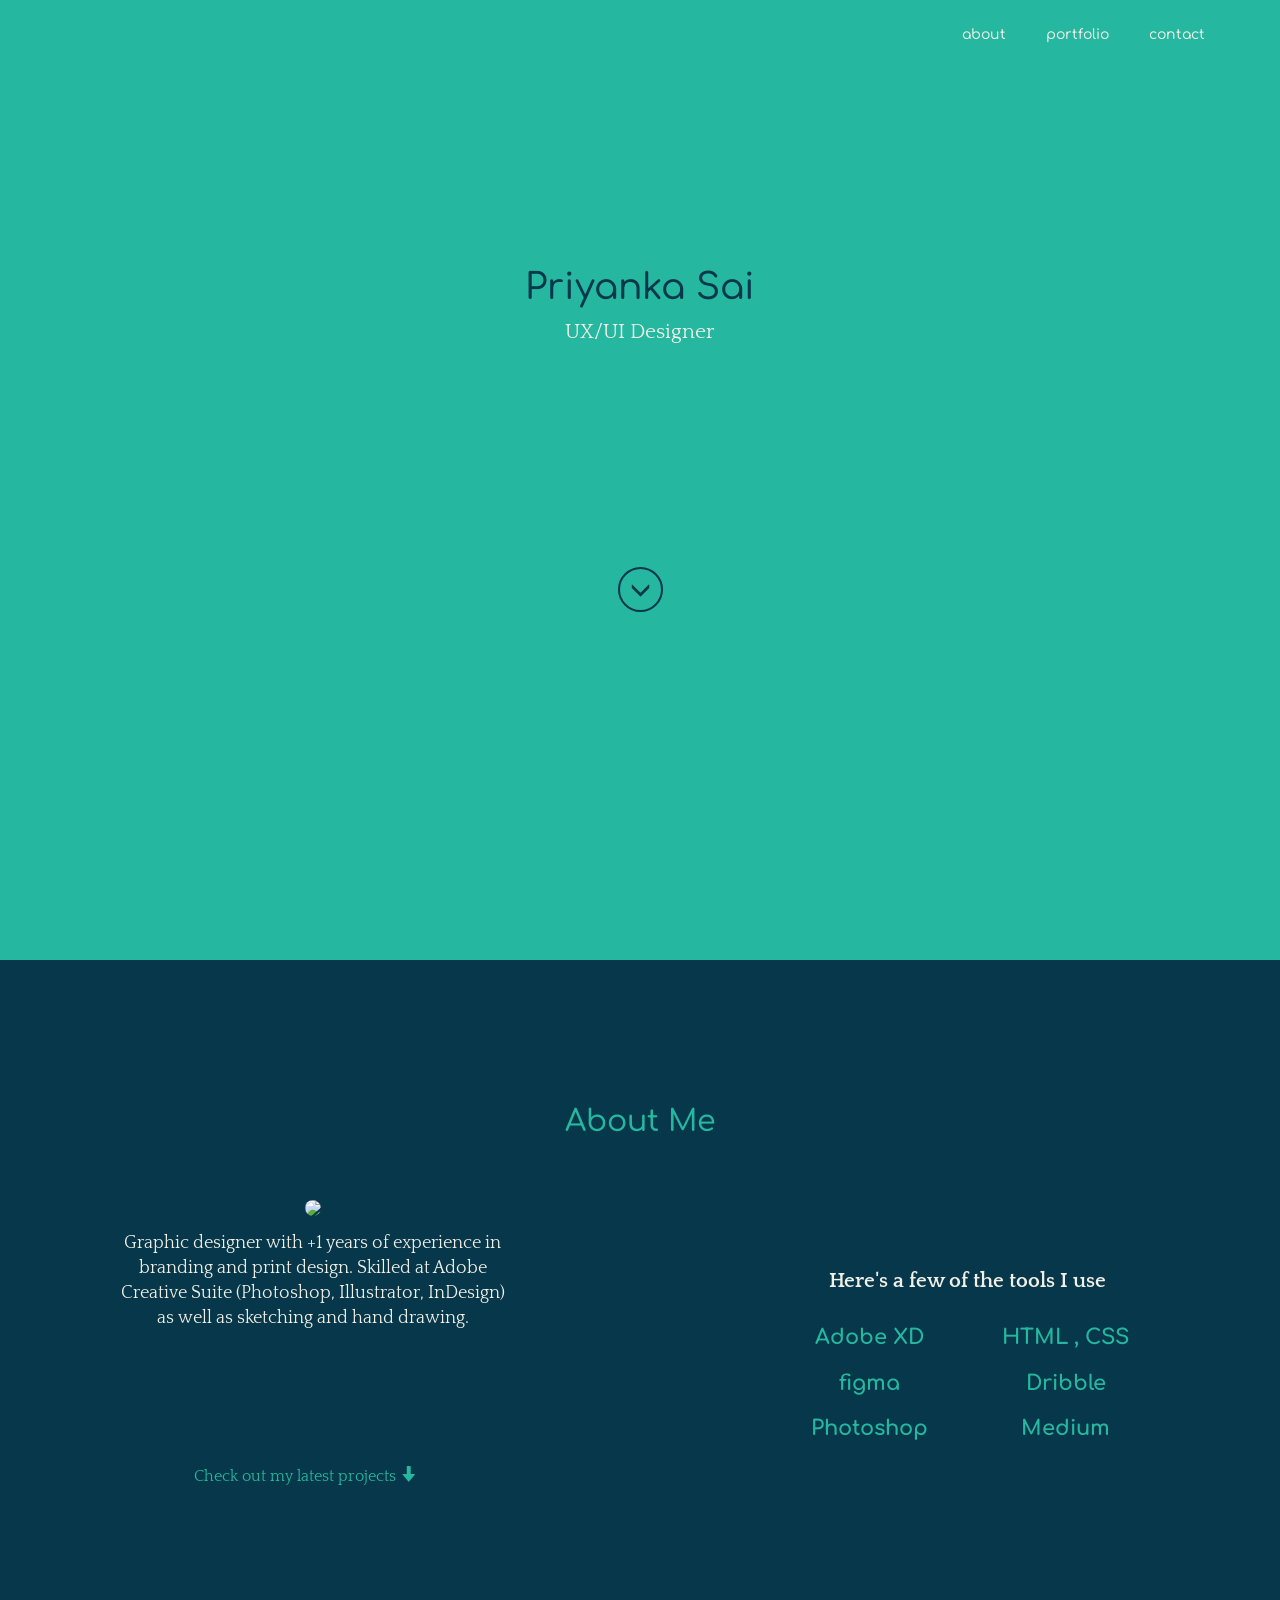
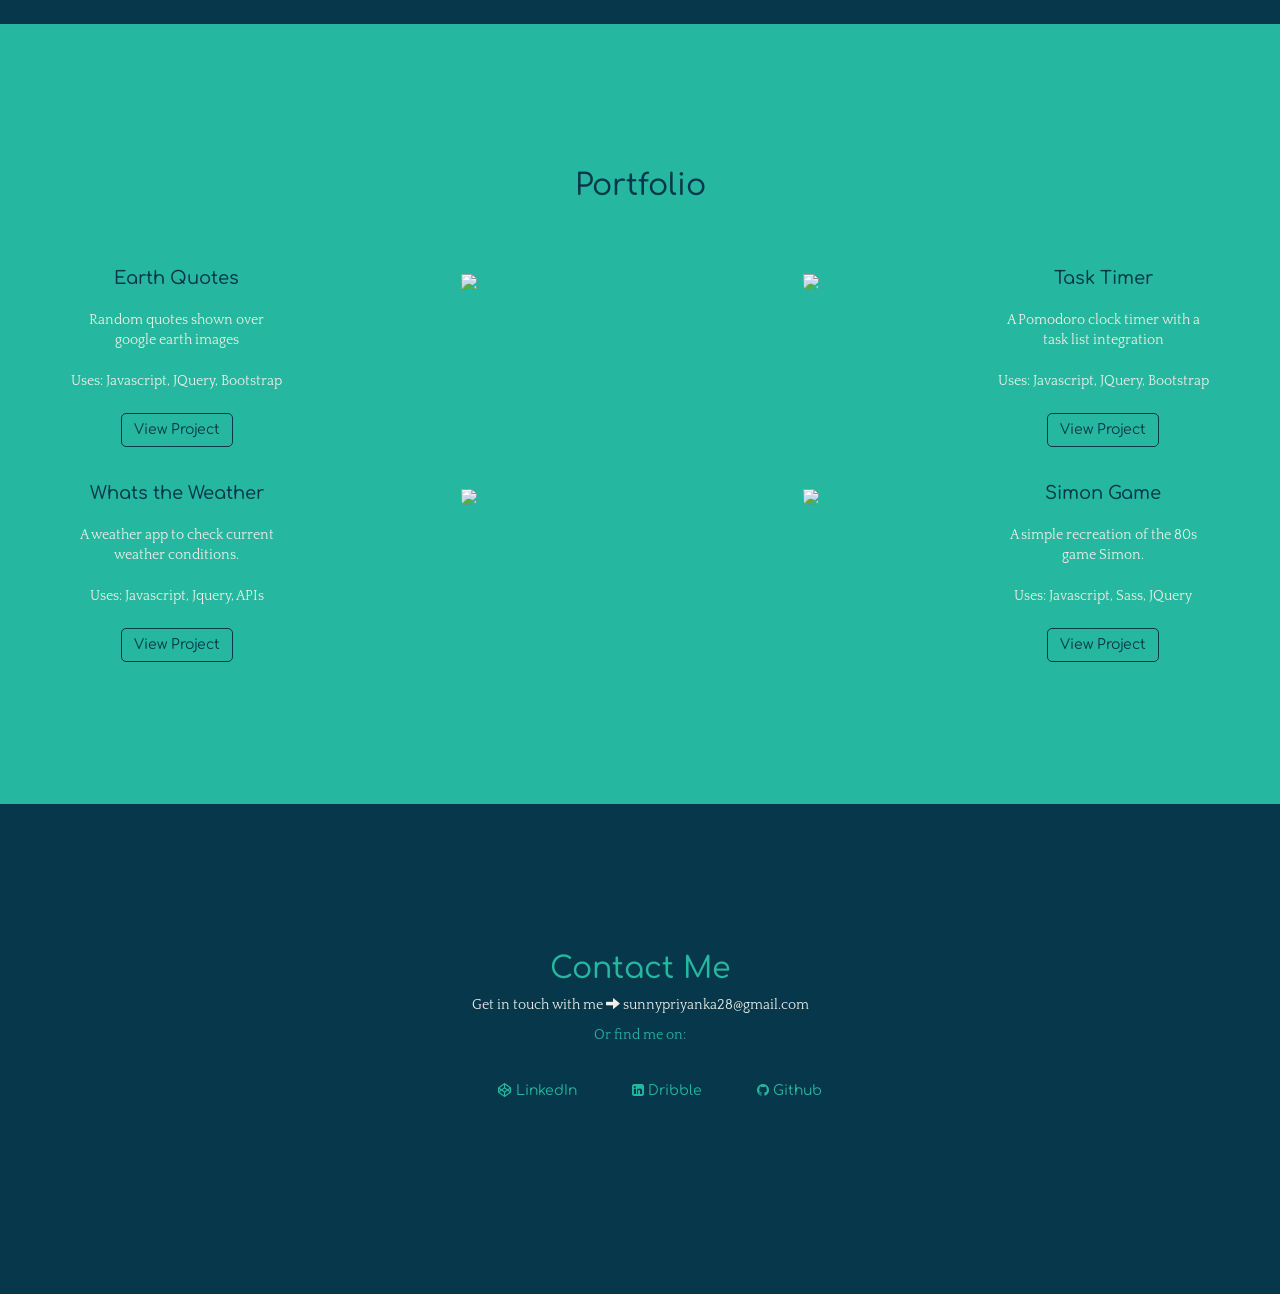
==== index.html @ 3f9e3d73 "added profile details" ====
<!DOCTYPE html>
<html lang="en" class="lang="en"">
<head>
  <meta charset="UTF-8">
  <title>Priyanka.p </title>
  <meta charset="utf-8">
<meta http-equiv="X-UA-Compatible" content="IE=edge"><meta name="viewport" content="width=device-width, initial-scale=1">
<meta name="description" content="">
<meta name="author" content="">
<link rel="stylesheet" href="https://maxcdn.bootstrapcdn.com/font-awesome/4.4.0/css/font-awesome.min.css">
<title>Priyanka Sai</title>
<link rel="stylesheet" href="https://cdnjs.cloudflare.com/ajax/libs/normalize/5.0.0/normalize.min.css">
<link rel='stylesheet' href='https://maxcdn.bootstrapcdn.com/bootstrap/3.3.5/css/bootstrap.min.css'><link rel="stylesheet" href="./style.css">

</head>
<body>
<!-- partial:index.partial.html -->
<body>
    <!-- Fixed navbar -->
    <nav class="navbar navbar-default navbar-fixed-top">
      <div class="container">
        <div class="navbar-header">
          <button type="button" class="navbar-toggle collapsed" data-toggle="collapse" data-target="#navbar" aria-expanded="false" aria-controls="navbar">
            <span class="sr-only">Toggle navigation</span>
            <span class="icon-bar"></span>
            <span class="icon-bar"></span>
            <span class="icon-bar"></span>
          </button>
          <a class="navbar-brand" href="#">Priyanka Sai</a>
        </div>
        <div id="navbar" class="collapse navbar-collapse">
          <ul class="nav navbar-nav navbar-right">
            <li id="nav-about"><a href="#about">About</a></li>
            <li id="nav-portfolio"><a href="#portfolio">Portfolio</a></li>
            <li id="nav-contact"><a href="#contact">Contact</a></li>
          </ul>
        </div><!--/.nav-collapse -->
      </div>
    </nav>

    <!-- Begin page content -->
    <div class="container-fluid">
      
      <div class="row cover top">
        <div class="col-xs-12">
          <div class="row">
            <div class="col-xs-12 headline">
              <h1 class="text-center">Priyanka Sai</h1>
              <p class="lead text-center">UX/UI Designer</p>
            </div>
          </div>
          <div class="row">
            <div class="col-xs-12 center-block text-center">
              <a href="#about"><span id="scrollIcon" class="front-glyph glyphicon glyphicon-menu-down" aria-hidden="true"></span></a>
            </div>
          </div>
        </div>
      </div>
      
      
      <div id="about" class="row cover">
        <h2 class="text-center">About Me</h2>
        <div class="row">
          <div class="col-md-6 text-center about-info">
            <img class="img-circle text-center profile-img" src="https://static1.srcdn.com/wordpress/wp-content/uploads/2021/06/Samsung-sam.jpg?q=50&fit=crop&w=960&h=500&dpr=1.5">
            <p class="text-center">Graphic designer with +1 years of experience in branding and print design. Skilled at Adobe Creative Suite (Photoshop, Illustrator, InDesign) as well as sketching and hand drawing.</p>
          </div>
          <div class="col-md-6 about-tools">
            <p class="text-center">Here's a few of the tools I use</p>
              <div class="col-xs-6">
                <ul>
                  <li>Adobe XD</li>
                  <li>figma</li>
                  <li>Photoshop</li>
                </ul>
              </div>
              <div class="col-xs-6">
                <ul>
                  <li>HTML , CSS</li>
                  <li>Dribble</li>
                  <li>Medium</li>
                </ul>
              </div>
            
          </div>
          <div class="row break">
            <div class="col-md-6 about-last">
              <p class="text-center">Check out my latest projects <span class="glyphicon glyphicon-arrow-down"></span></p>
            </div>
          </div>
        </div> 
      </div><!-- End #About -->

      <div id="portfolio" class="row cover">
        <h2 class="text-center">Portfolio</h2>
        <div class="container">
          <div class="row portfolio-projects"> <!-- Two project row-->
            <div class="col-lg-6"> <!--1st side project -->
              <div class="row"> 
                <div class="col-sm-5 text-center">
                  <h4 class="portfolio-projects--title">Earth Quotes</h4>
                  <p class="portfolio-projects--desc">Random quotes shown over google earth images</p>
                  <p class="portfolio-projects--desc">Uses: Javascript, JQuery, Bootstrap</p>
                  <a class="btn btn-rounded portfolio-projects--btn" href="https://sonorangirl.github.io/Earth-Quotes/#" role="button">View Project</a>
                </div>
                <div class="col-sm-7 text-center">
                  <img class="portfolio-projects--image" src="https://sonorangirl.github.io/img/slice-quotes.png">
                </div>
              </div>
            </div>
            <div class="col-lg-6"> <!--2nd side project -->
              <div class="row"> 
                <div class="col-sm-5 text-center pull-right-sm"><!--flipped on small, unflipped on large-->
                  <h4 class="portfolio-projects--title">Task Timer</h4>
                  <p class="portfolio-projects--desc">A Pomodoro clock timer with a task list integration</p>
                  <p class="portfolio-projects--desc">Uses: Javascript, JQuery, Bootstrap</p>
                  <a class="btn btn-rounded portfolio-projects--btn" href="https://sonorangirl.github.io/Task-Timer/" role="button">View Project</a>
                </div>
                <div class="col-sm-7 text-center pull-right-sm"><!--flipped on small, unflipped on large-->
                  <img class="img-rounded portfolio-projects--image" src="https://sonorangirl.github.io/img/slice-task-timer.png">
                </div>
              </div>
            </div>
          </div><!--end Two project row-->

          <div class="row portfolio-projects"> <!-- Opposite Two project row-->
            <div class="col-lg-6"> <!--1st side project -->
              <div class="row"> 
                <div class="col-sm-5 text-center">
                  <h4 class="portfolio-projects--title">Whats the Weather</h4>
                  <p class="portfolio-projects--desc">A weather app to check current weather conditions.</p>
                  <p class="portfolio-projects--desc">Uses: Javascript, Jquery, APIs</p>
                  <a class="btn btn-rounded portfolio-projects--btn" href="https://sonorangirl.github.io/Weather/" role="button">View Project</a>
                </div>
                <div class="col-sm-7 text-center">
                  <img class="img-rounded portfolio-projects--image" src="https://sonorangirl.github.io/img/weather-slice.png">
                </div>
              </div>
            </div>
            <div class="col-lg-6"> <!--2nd side project -->
              <div class="row"> 
                <div class="col-sm-5 text-center pull-right-sm"><!--flipped on small, unflipped on large-->
                  <h4 class="portfolio-projects--title">Simon Game</h4>
                  <p class="portfolio-projects--desc">A simple recreation of the 80s game Simon.</p>
                  <p class="portfolio-projects--desc">Uses: Javascript, Sass, JQuery</p>
                  <a class="btn btn-rounded portfolio-projects--btn" href="https://sonorangirl.github.io/Simon-Game/" role="button">View Project</a>
                </div>
                <div class="col-sm-7 text-center pull-right-sm"><!--flipped on small, unflipped on large-->
                  <img class="img-rounded portfolio-projects--image" src="https://sonorangirl.github.io/img/slice-simon.png">
                </div>
              </div>
            </div>
          </div><!--end Opposite Two project row-->

        </div>
        </div>
      </div><!-- End #Portfolio -->

      <div id="contact" class="row cover bottom">
        <h2 class="text-center contact-header">Contact Me</h2>
        <p class="text-center contact-email">Get in touch with me <span class="glyphicon glyphicon-arrow-right"></span> sunnypriyanka28@gmail.com</p>
        <div class="text-center contact-social-icons">
          <p>Or find me on:</p>
          <ul class="centered">
            <a href="https://codepen.io/sonorangirl/"><li><i class="fa fa-codepen"></i> LinkedIn </li></a>
            <a href="https://www.linkedin.com/in/emanahan"><li><i class="fa fa-linkedin-square"></i> Dribble </li></a>
            <a href="https://github.com/sonorangirl"><li><i class="fa fa-github"></i> Github</li></a>

          </ul>
        </p>
        
      </div><!-- End #Contact -->

    </div>

    <footer class="footer">
      <div class="container">
      </div>
    </footer>

  </body>
<!-- partial -->
  <script src='https://cdnjs.cloudflare.com/ajax/libs/jquery/2.1.3/jquery.min.js'></script>
<script src='https://cdnjs.cloudflare.com/ajax/libs/twitter-bootstrap/4.0.0-alpha.6/js/bootstrap.min.js'></script>
<script src='https://cdn.jsdelivr.net/jquery.scrollto/2.1.0/jquery.scrollTo.min.js'></script><script  src="./script.js"></script>

</body>
</html>
---- style.css ----
@import url("https://fonts.googleapis.com/css?family=Comfortaa:400,700,300|Quattrocento");
.about-tools ul li, .contact-social-icons ul a li {
  text-align: center; }

.centered {
  float: none;
  margin-left: auto;
  margin-right: auto; }

.break {
  clear: both;
  margin-top: 10px; }

@media (min-width: 768px) {
  .pull-right-sm {
    float: right !important; }

  .pull-left-sm {
    float: left !important; } }
@media (min-width: 992px) {
  .pull-right-md {
    float: right !important; }

  .pull-left-md {
    float: left !important; } }
@media (min-width: 1200px) {
  .pull-right-lg {
    float: right !important; }

  .pull-left-lg {
    float: left !important; } }
* {
  box-sizing: border-box; }

html {
  position: relative;
  height: 100%; }

img {
  width: 100%; }

body {
  height: 100%;
  font-family: "Comfortaa", Helvetica, Arial, sans-serif;
  background-color: #25b79f;
  /* Margin bottom by footer height */
  margin-bottom: 60px; }

h1,
h2,
h3,
h4,
h5 {
  font-family: "Comfortaa", Helvetica, Arial, sans-serif;
  color: #07374a; }

p {
  font-family: "Quattrocento", sans-serif;
  color: #f0f0e6; }

body > .container-fluid {
  padding: 60px 15px 0; }

.container-fluid .text-muted {
  margin: 20px 0; }

.btn:focus, a:focus {
  outline: none !important; }

.navbar {
  height: 70px;
  background-color: transparent;
  background: transparent;
  border: none;
  color: #f0f0e6;
  z-index: 100;
  margin-bottom: 0;
  border-radius: 0;
  transition: background-color 1s ease 0s; }

.navbar-brand {
  display: none;
  margin-top: 10px;
  color: #f0f0e6;
  font-weight: 400; }

.navbar-default .navbar-nav > li > a {
  color: #f0f0e6;
  font-weight: 500;
  font-size: 1em;
  text-transform: lowercase;
  margin: 10px 5px 5px 5px;
  border-radius: 5px; }
.navbar-default .navbar-nav > li > a:hover, .navbar-default .navbar-nav > li > a:active, .navbar-default .navbar-nav > li > a:focus {
  color: #f0f0e6;
  border: 1px solid #f0f0e6; }
.navbar-default .navbar-nav > li > a:visited {
  color: #f0f0e6;
  text-decoration: none; }
.navbar-default .navbar-nav > .active > a, .navbar-default .navbar-nav > .active > a:hover, .navbar-default .navbar-nav > .active > a:focus {
  background-color: transparent;
  color: #f0f0e6; }
.navbar-default .navbar-toggle {
  border-color: #f0f0e6; }
  .navbar-default .navbar-toggle:hover, .navbar-default .navbar-toggle:focus {
    background-color: #07374a; }
  .navbar-default .navbar-toggle .icon-bar {
    color: #f0f0e6;
    background-color: #f0f0e6; }
.navbar-default .navbar-collapse.collapse.in ul {
  background-color: #07374a; }

/* Solid class attached on scroll past first section */
.navbar.solid {
  background-color: #07374a;
  transition: background-color 1s ease 0s;
  box-shadow: 0 0 4px rgba(7, 55, 74, 0.2); }
  .navbar.solid .navbar-brand {
    display: inline-block;
    color: #f0f0e6;
    transition: color 1s ease 0s; }
  .navbar.solid .navbar-nav > li > a {
    color: #f0f0e6;
    transition: color 1s ease 0s; }

.cover {
  padding: 10% 0 10% 0; }
  .cover.top {
    padding: 15% 0 10% 0;
    height: 100vh;
    display: flex;
    background-color: #25b79f; }
  .cover.bottom {
    padding: 10% 0 10% 0; }

.headline {
  padding-top: 6.25em; }
  @media screen and (min-width: 768px) {
    .headline {
      padding-top: 3.75em; } }
  @media screen and (min-width: 992px) {
    .headline {
      padding-top: 1.5625em; } }
  @media screen and (min-width: 1200px) {
    .headline {
      padding-top: 0px; } }

#about {
  background-color: #07374a; }
  #about h2 {
    color: #25b79f; }

.profile-img {
  margin-bottom: 15px;
  width: 120px; }

.about, .about-info, .about-tools, .about-last {
  padding: 4% 10% 1% 10%;
  font-size: 1.25em; }
  .about-tools {
    padding-top: 4.375em;
    font-weight: 700;
    font-size: 1.5em; }
    @media screen and (min-width: 992px) {
      .about-tools {
        padding-top: 5.625em; } }
    .about-tools ul:first-child {
      padding-left: 0px; }
    .about-tools ul {
      color: #25b79f;
      list-style: none; }
      .about-tools ul li {
        padding-top: 0.75em; }
  .about-last {
    padding-top: 3.125em;
    padding-bottom: 0;
    font-size: 1.125em; }
    @media screen and (min-width: 992px) {
      .about-last {
        padding-top: 0; } }
    .about-last p {
      color: #25b79f; }

#portfolio {
  background-color: #25b79f; }
  #portfolio h2 {
    padding-bottom: 1.25em; }

@media screen and (min-width: 768px) {
  .portfolio-projects {
    margin-top: 0.625em; } }
.portfolio-projects--title {
  margin-top: 0.9375em; }
  @media screen and (min-width: 768px) {
    .portfolio-projects--title {
      margin-top: 20%; } }
  @media screen and (min-width: 1200px) {
    .portfolio-projects--title {
      margin-top: 5%; } }
@media screen and (min-width: 768px) {
  .portfolio-projects--desc {
    margin-top: 10%;
    margin-bottom: 10%; } }
.portfolio-projects--btn {
  background: transparent;
  color: #07374a;
  border: 1px solid #07374a;
  border-radius: 5px;
  margin-bottom: 1.25em; }
  .portfolio-projects--btn:hover {
    background: #07374a;
    color: #f0f0e6; }
.portfolio-projects--image {
  margin-bottom: 1.875em;
  padding-top: 5%; }

#contact {
  background-color: #07374a; }
  #contact h2 {
    color: #25b79f; }

.contact-social-icons p {
  color: #25b79f; }
.contact-social-icons ul a {
  color: #25b79f;
  list-style: none; }
  .contact-social-icons ul a:hover {
    color: #f0f0e6; }
  .contact-social-icons ul a li {
    display: inline-block;
    padding: 2%; }

.footer {
  bottom: 0;
  width: 100%;
  /* Set the fixed height of the footer here */
  height: 30px;
  background-color: #07374a;
  color: #f0f0e6; }

#scrollIcon, #scrollTopIcon {
  margin-top: 200px;
  padding: 10px;
  font-size: 1.5em;
  color: #07374a;
  border: solid 2px #07374a;
  border-radius: 50%; }

#scrollTopIcon {
  margin-top: 10px;
  font-size: 1em;
  color: #f0f0e6;
  border-color: #f0f0e6; }

.back-to-top {
  display: none; }
  .back-to-top.visible {
    display: block; }
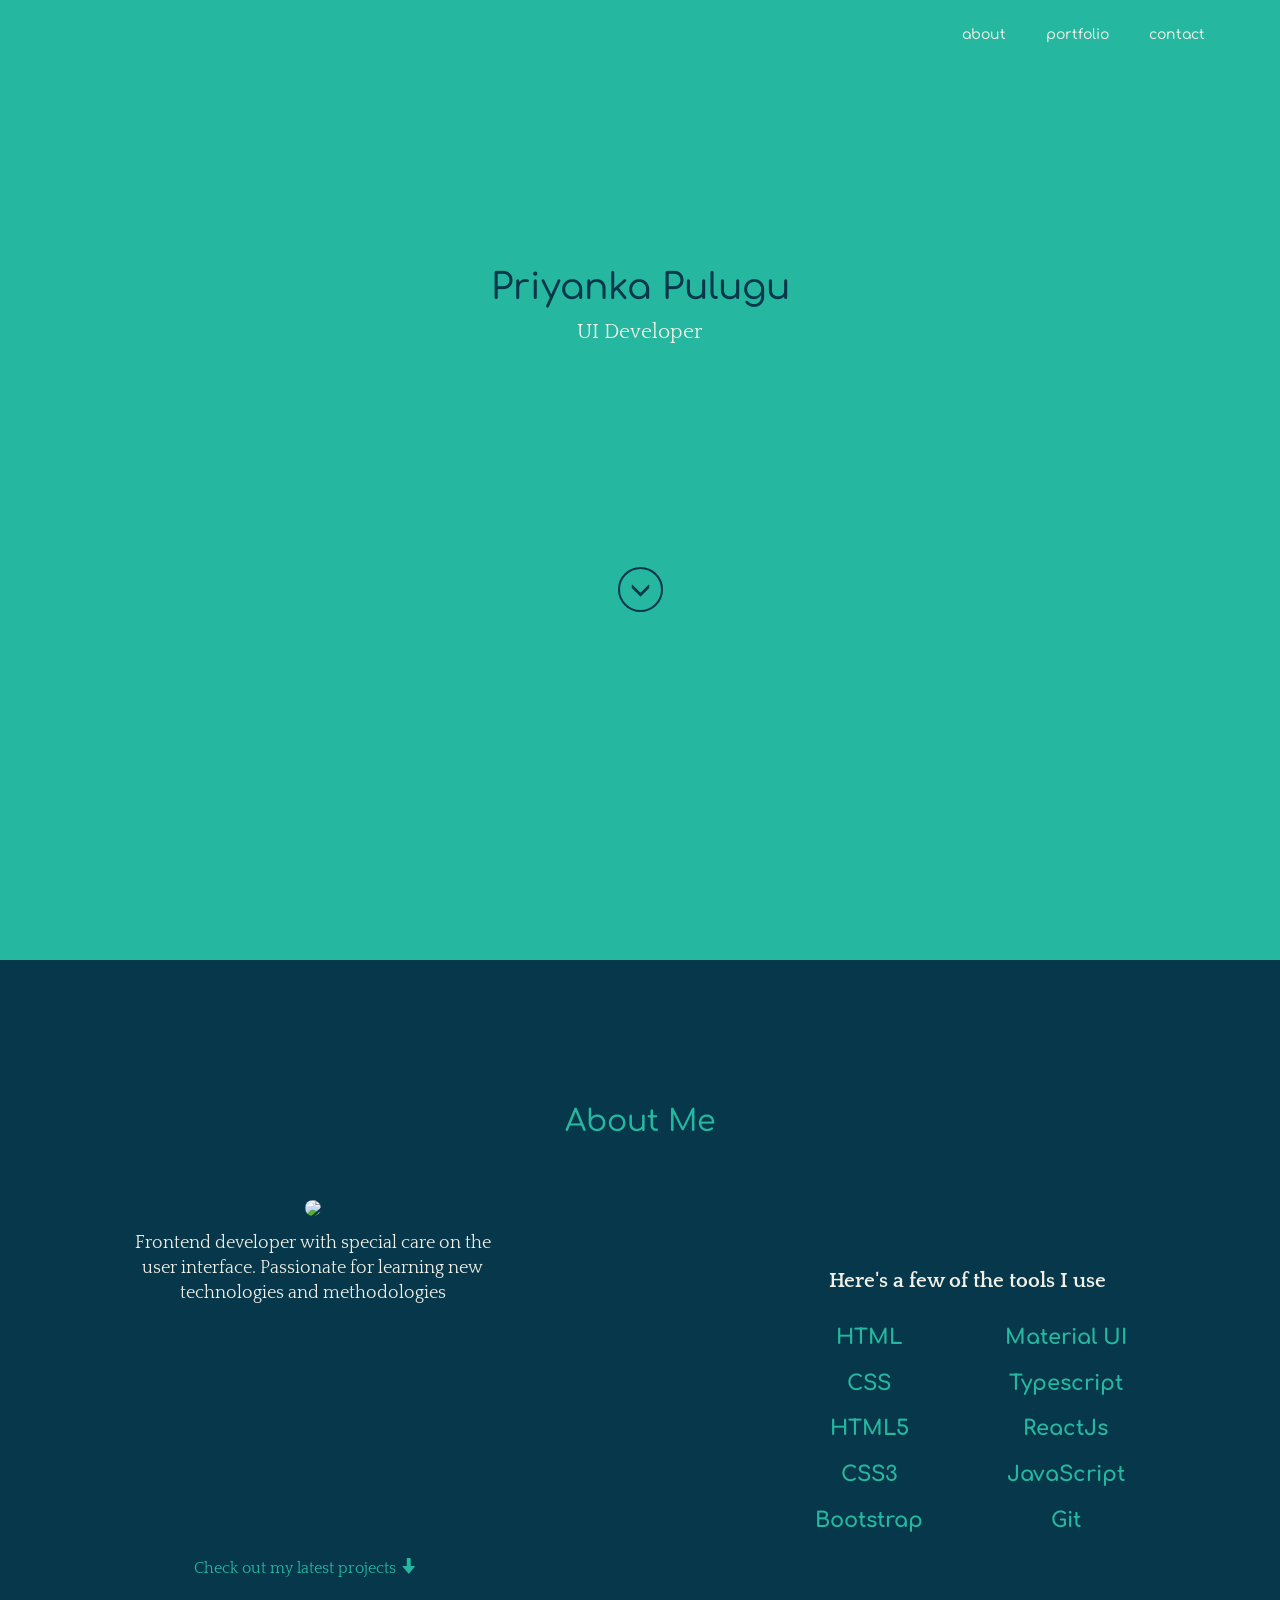
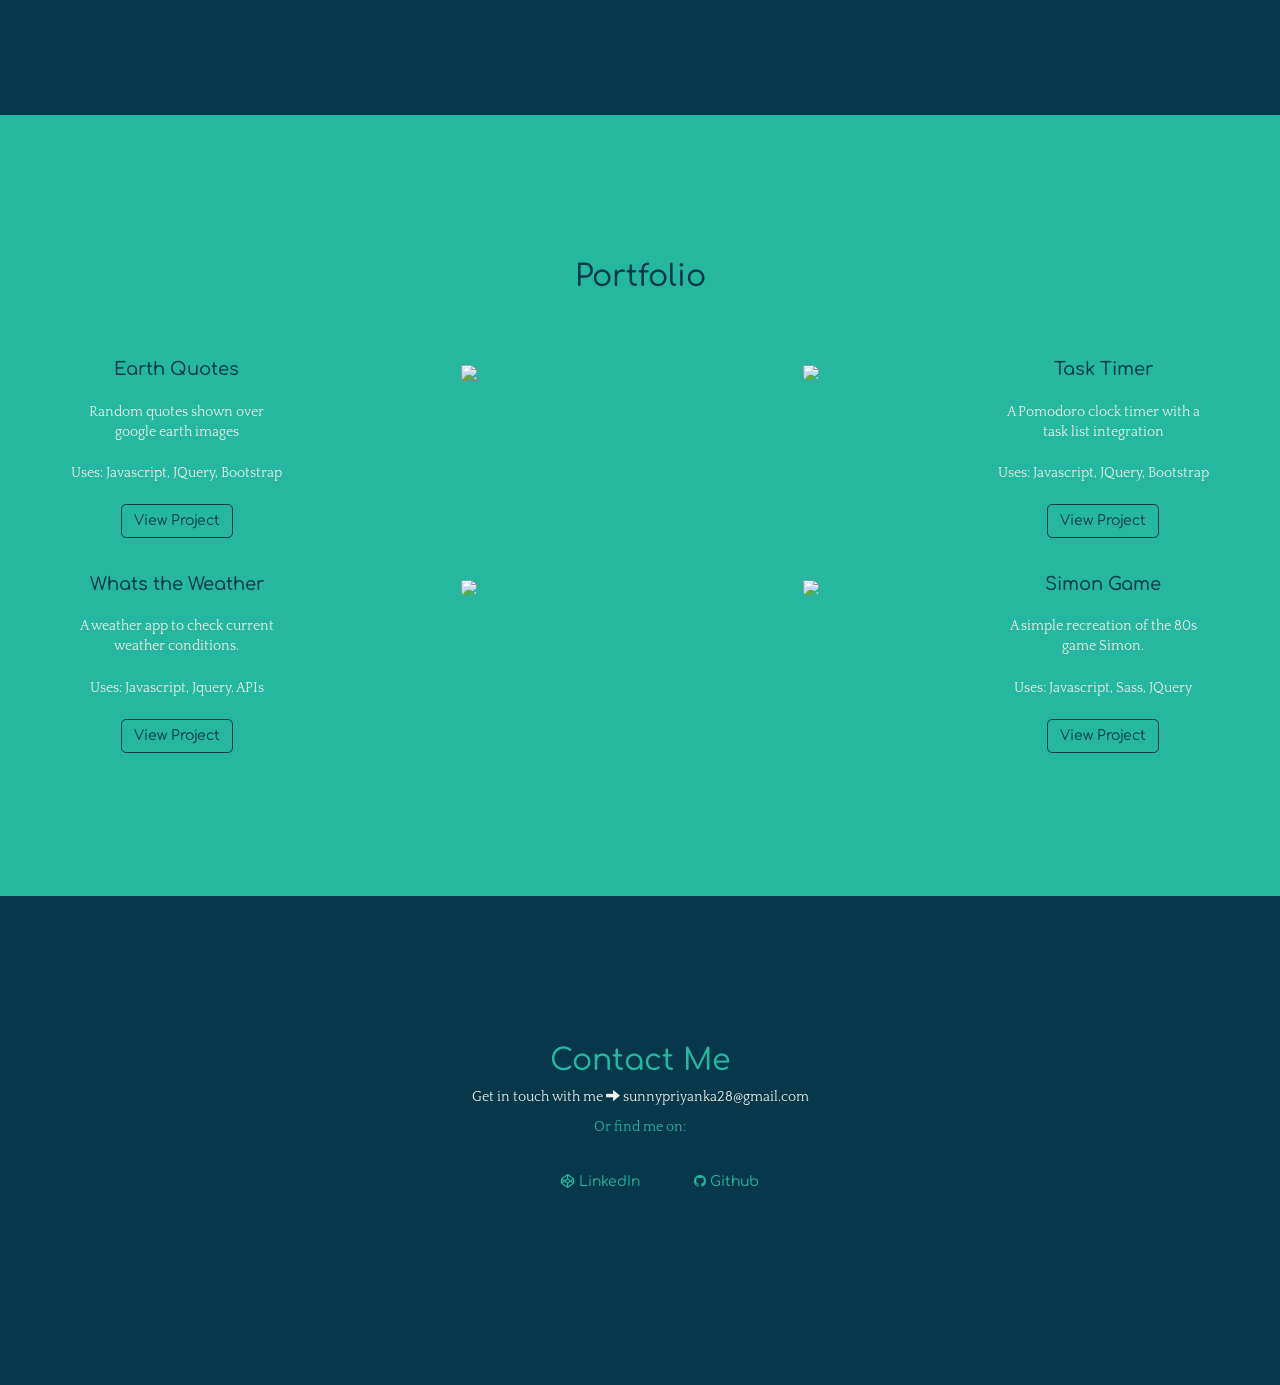
==== commit ff716ba0: "changes" ====
--- a/index.html
+++ b/index.html
@@ -2,7 +2,7 @@
 <html lang="en" class="lang="en"">
 <head>
   <meta charset="UTF-8">
-  <title>Priyanka.p </title>
+  <title>Priyanka Pulugu </title>
   <meta charset="utf-8">
 <meta http-equiv="X-UA-Compatible" content="IE=edge"><meta name="viewport" content="width=device-width, initial-scale=1">
 <meta name="description" content="">
@@ -26,7 +26,7 @@
             <span class="icon-bar"></span>
             <span class="icon-bar"></span>
           </button>
-          <a class="navbar-brand" href="#">Priyanka Sai</a>
+          <a class="navbar-brand" href="#">Priyanka Pulugu</a>
         </div>
         <div id="navbar" class="collapse navbar-collapse">
           <ul class="nav navbar-nav navbar-right">
@@ -45,8 +45,8 @@
         <div class="col-xs-12">
           <div class="row">
             <div class="col-xs-12 headline">
-              <h1 class="text-center">Priyanka Sai</h1>
-              <p class="lead text-center">UX/UI Designer</p>
+              <h1 class="text-center"> Priyanka Pulugu</h1>
+              <p class="lead text-center">UI Developer </p>
             </div>
           </div>
           <div class="row">
@@ -63,22 +63,27 @@
         <div class="row">
           <div class="col-md-6 text-center about-info">
             <img class="img-circle text-center profile-img" src="https://static1.srcdn.com/wordpress/wp-content/uploads/2021/06/Samsung-sam.jpg?q=50&fit=crop&w=960&h=500&dpr=1.5">
-            <p class="text-center">Graphic designer with +1 years of experience in branding and print design. Skilled at Adobe Creative Suite (Photoshop, Illustrator, InDesign) as well as sketching and hand drawing.</p>
+            <p class="text-center">Frontend developer with special care on the user interface. Passionate for learning new technologies and methodologies</p>
           </div>
           <div class="col-md-6 about-tools">
             <p class="text-center">Here's a few of the tools I use</p>
               <div class="col-xs-6">
                 <ul>
-                  <li>Adobe XD</li>
-                  <li>figma</li>
-                  <li>Photoshop</li>
+                  <li>HTML</li>
+                  <li>CSS</li>
+                  <li>HTML5</li>
+                  <li>CSS3</li>
+                  <li>Bootstrap</li>
+                  
                 </ul>
               </div>
               <div class="col-xs-6">
                 <ul>
-                  <li>HTML , CSS</li>
-                  <li>Dribble</li>
-                  <li>Medium</li>
+                  <li>Material UI </li>
+                  <li>Typescript</li>
+                  <li>ReactJs</li>
+                  <li>JavaScript</li>
+                  <li>Git</li>
                 </ul>
               </div>
             
@@ -163,7 +168,6 @@
           <p>Or find me on:</p>
           <ul class="centered">
             <a href="https://codepen.io/sonorangirl/"><li><i class="fa fa-codepen"></i> LinkedIn </li></a>
-            <a href="https://www.linkedin.com/in/emanahan"><li><i class="fa fa-linkedin-square"></i> Dribble </li></a>
             <a href="https://github.com/sonorangirl"><li><i class="fa fa-github"></i> Github</li></a>
 
           </ul>
--- a/style.css
+++ b/style.css
@@ -103,7 +103,7 @@
 .navbar-default .navbar-toggle {
   border-color: #f0f0e6; }
   .navbar-default .navbar-toggle:hover, .navbar-default .navbar-toggle:focus {
-    background-color: #07374a; }
+    background-color: #1E78ED; }
   .navbar-default .navbar-toggle .icon-bar {
     color: #f0f0e6;
     background-color: #f0f0e6; }
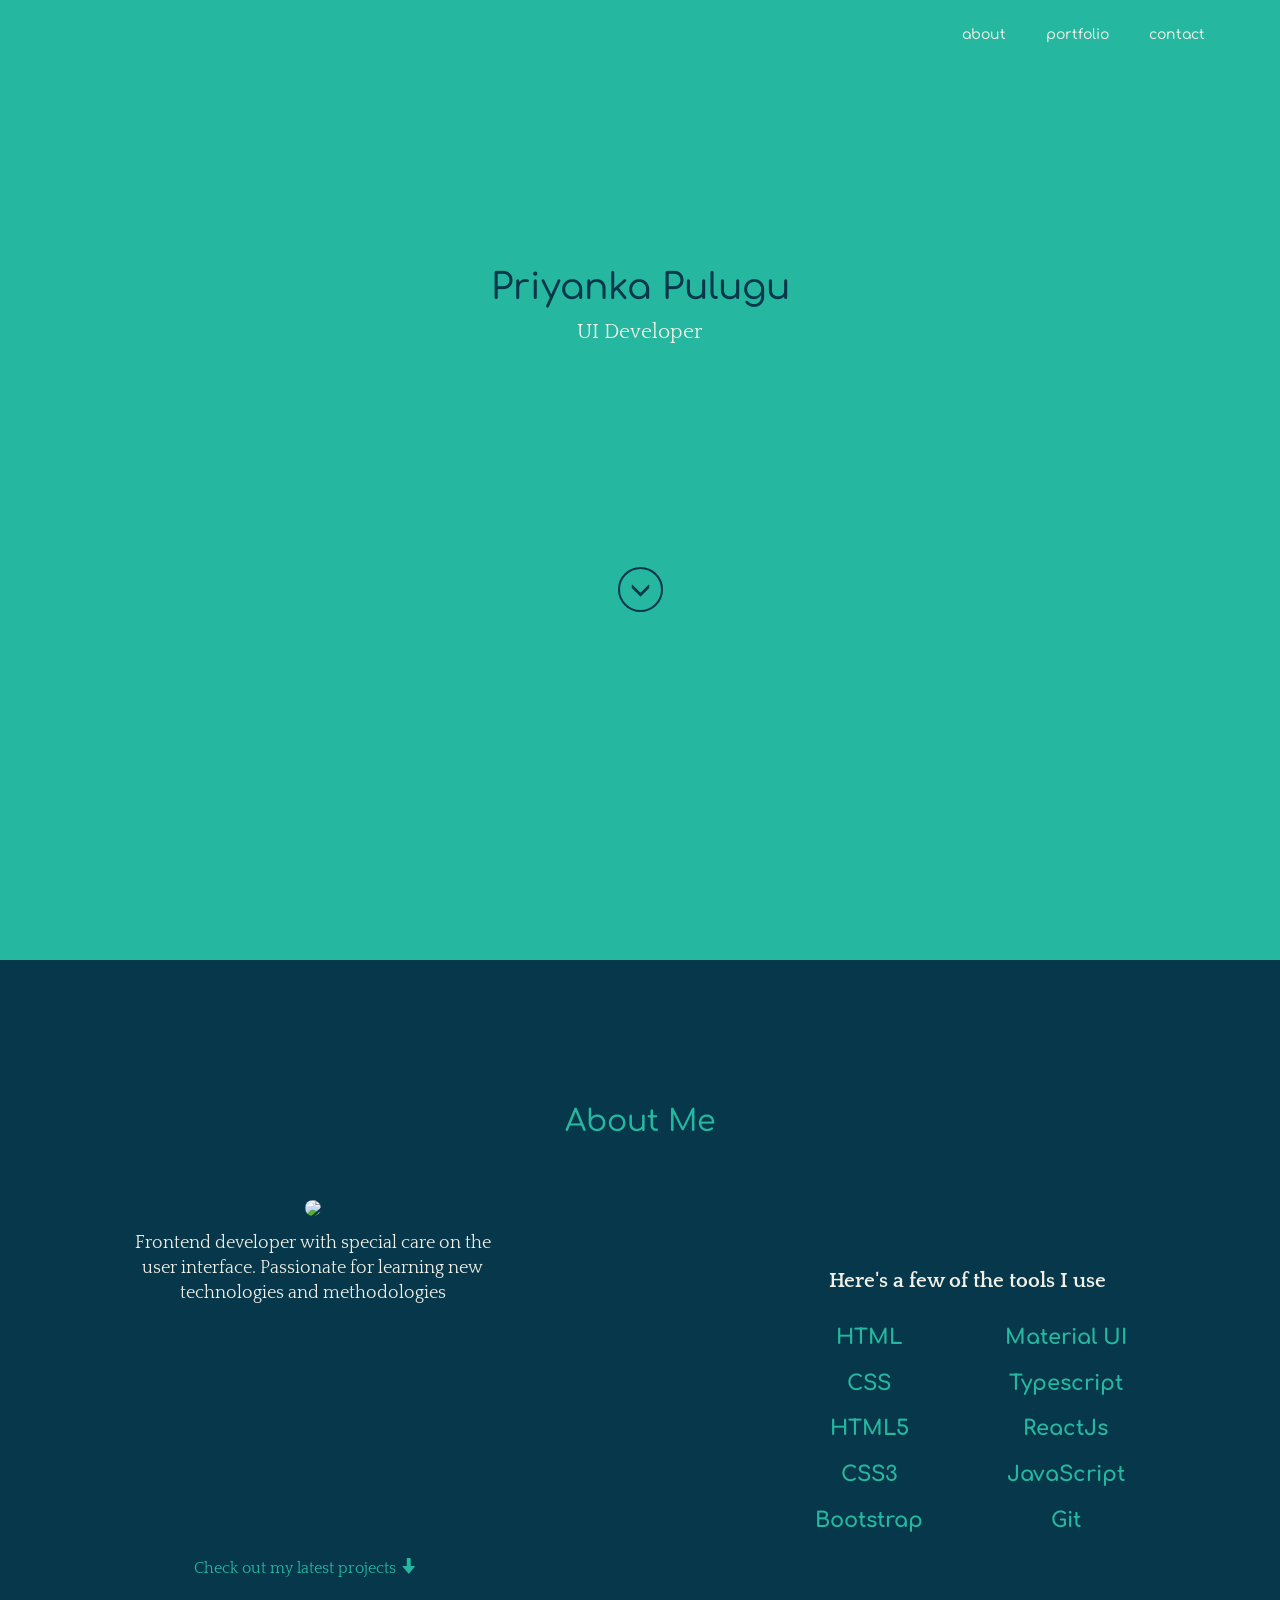
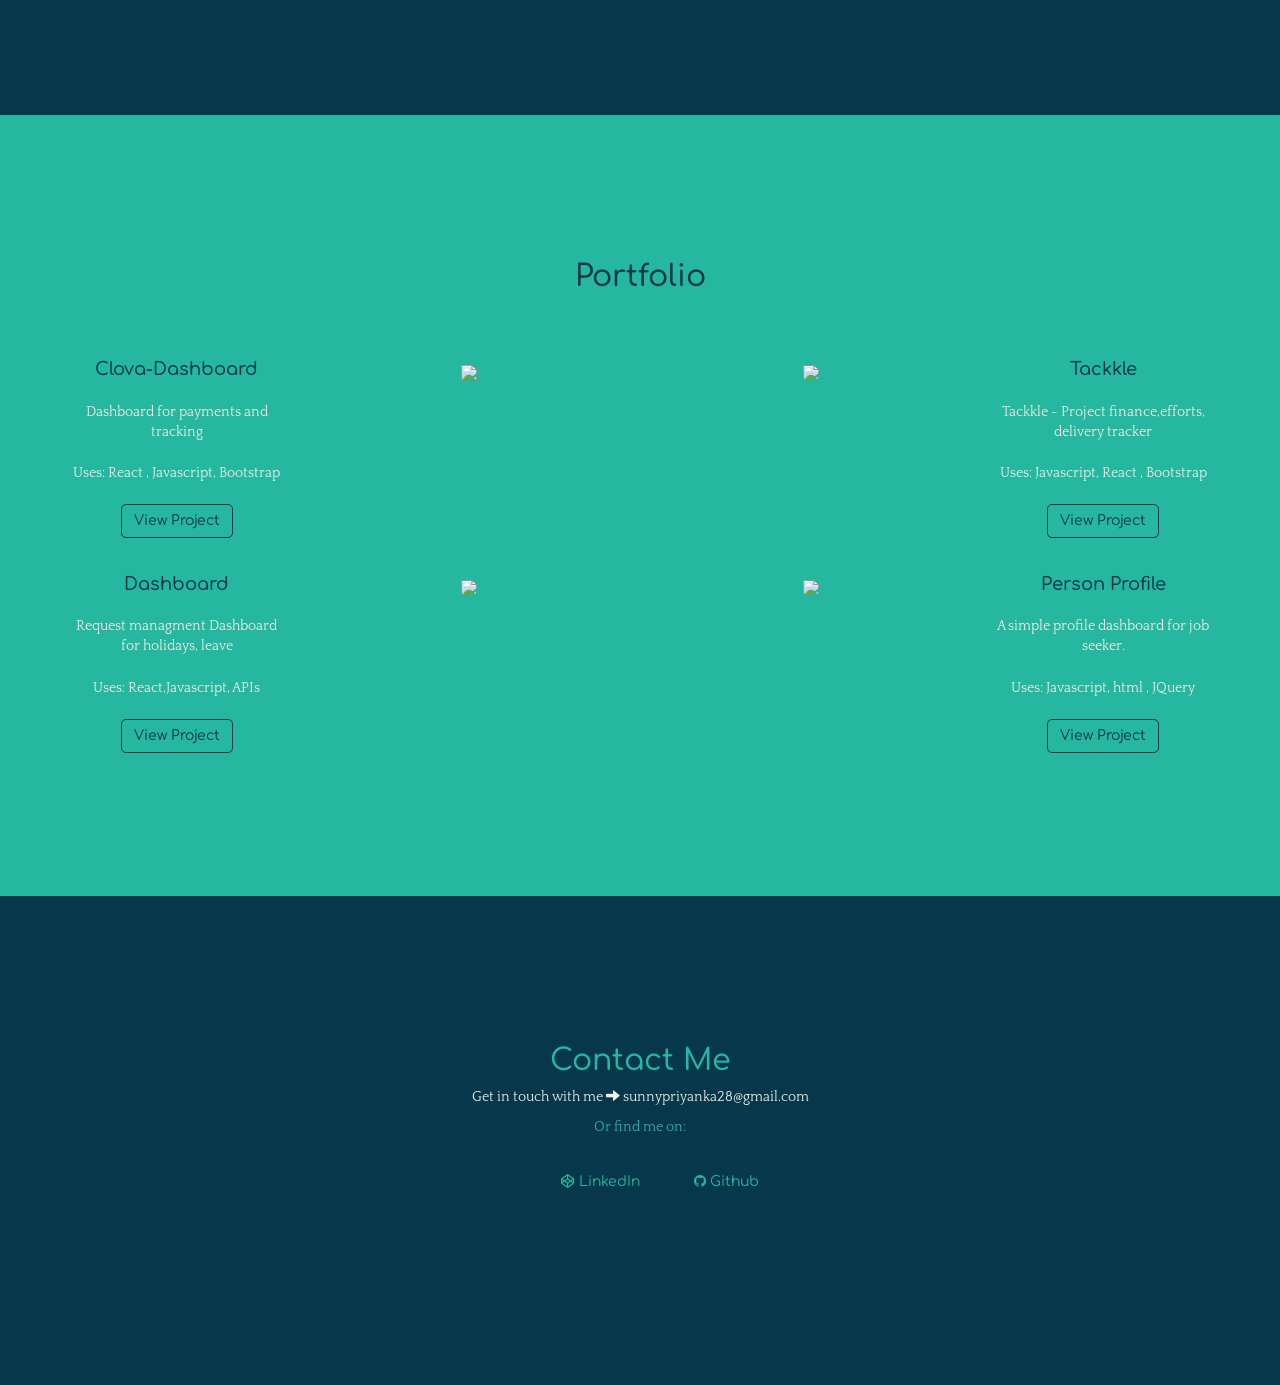
==== commit efb44a88: "Add files via upload" ====
--- a/index.html
+++ b/index.html
@@ -103,26 +103,26 @@
             <div class="col-lg-6"> <!--1st side project -->
               <div class="row"> 
                 <div class="col-sm-5 text-center">
-                  <h4 class="portfolio-projects--title">Earth Quotes</h4>
-                  <p class="portfolio-projects--desc">Random quotes shown over google earth images</p>
-                  <p class="portfolio-projects--desc">Uses: Javascript, JQuery, Bootstrap</p>
-                  <a class="btn btn-rounded portfolio-projects--btn" href="https://sonorangirl.github.io/Earth-Quotes/#" role="button">View Project</a>
+                  <h4 class="portfolio-projects--title">Clova-Dashboard</h4>
+                  <p class="portfolio-projects--desc">Dashboard for payments and tracking</p>
+                  <p class="portfolio-projects--desc">Uses: React , Javascript, Bootstrap</p>
+                  <a class="btn btn-rounded portfolio-projects--btn" href="https://github.com/sunnypriyanka/clova-dashboard" role="button">View Project</a>
                 </div>
                 <div class="col-sm-7 text-center">
-                  <img class="portfolio-projects--image" src="https://sonorangirl.github.io/img/slice-quotes.png">
+                  <img class="portfolio-projects--image" src="https://user-images.githubusercontent.com/88229034/133721884-682bb2ff-b903-4c97-af3d-cb485bb96a8c.PNG">
                 </div>
               </div>
             </div>
             <div class="col-lg-6"> <!--2nd side project -->
               <div class="row"> 
                 <div class="col-sm-5 text-center pull-right-sm"><!--flipped on small, unflipped on large-->
-                  <h4 class="portfolio-projects--title">Task Timer</h4>
-                  <p class="portfolio-projects--desc">A Pomodoro clock timer with a task list integration</p>
-                  <p class="portfolio-projects--desc">Uses: Javascript, JQuery, Bootstrap</p>
-                  <a class="btn btn-rounded portfolio-projects--btn" href="https://sonorangirl.github.io/Task-Timer/" role="button">View Project</a>
+                  <h4 class="portfolio-projects--title">Tackkle</h4>
+                  <p class="portfolio-projects--desc">Tackkle - Project finance,efforts, delivery tracker</p>
+                  <p class="portfolio-projects--desc">Uses: Javascript, React , Bootstrap</p>
+                  <a class="btn btn-rounded portfolio-projects--btn" href="https://github.com/sunnypriyanka/tackkle-dashboard" role="button">View Project</a>
                 </div>
                 <div class="col-sm-7 text-center pull-right-sm"><!--flipped on small, unflipped on large-->
-                  <img class="img-rounded portfolio-projects--image" src="https://sonorangirl.github.io/img/slice-task-timer.png">
+                  <img class="img-rounded portfolio-projects--image" src="https://user-images.githubusercontent.com/88229034/133717227-03639963-fd95-4e6f-bc00-bf11d739c97d.PNG">
                 </div>
               </div>
             </div>
@@ -132,26 +132,26 @@
             <div class="col-lg-6"> <!--1st side project -->
               <div class="row"> 
                 <div class="col-sm-5 text-center">
-                  <h4 class="portfolio-projects--title">Whats the Weather</h4>
-                  <p class="portfolio-projects--desc">A weather app to check current weather conditions.</p>
-                  <p class="portfolio-projects--desc">Uses: Javascript, Jquery, APIs</p>
-                  <a class="btn btn-rounded portfolio-projects--btn" href="https://sonorangirl.github.io/Weather/" role="button">View Project</a>
+                  <h4 class="portfolio-projects--title">Dashboard</h4>
+                  <p class="portfolio-projects--desc"> Request managment Dashboard for holidays, leave</p>
+                  <p class="portfolio-projects--desc">Uses: React,Javascript, APIs</p>
+                  <a class="btn btn-rounded portfolio-projects--btn" href="https://github.com/sunnypriyanka/dashboard" role="button">View Project</a>
                 </div>
                 <div class="col-sm-7 text-center">
-                  <img class="img-rounded portfolio-projects--image" src="https://sonorangirl.github.io/img/weather-slice.png">
+                  <img class="img-rounded portfolio-projects--image" src="https://user-images.githubusercontent.com/88229034/133721631-14837279-7f70-4566-aae4-e776de4ed6d3.PNG">
                 </div>
               </div>
             </div>
             <div class="col-lg-6"> <!--2nd side project -->
               <div class="row"> 
                 <div class="col-sm-5 text-center pull-right-sm"><!--flipped on small, unflipped on large-->
-                  <h4 class="portfolio-projects--title">Simon Game</h4>
-                  <p class="portfolio-projects--desc">A simple recreation of the 80s game Simon.</p>
-                  <p class="portfolio-projects--desc">Uses: Javascript, Sass, JQuery</p>
-                  <a class="btn btn-rounded portfolio-projects--btn" href="https://sonorangirl.github.io/Simon-Game/" role="button">View Project</a>
+                  <h4 class="portfolio-projects--title">Person Profile</h4>
+                  <p class="portfolio-projects--desc">A simple profile dashboard for job seeker.</p>
+                  <p class="portfolio-projects--desc">Uses: Javascript, html , JQuery</p>
+                  <a class="btn btn-rounded portfolio-projects--btn" href="https://github.com/sunnypriyanka/person-profile" role="button">View Project</a>
                 </div>
                 <div class="col-sm-7 text-center pull-right-sm"><!--flipped on small, unflipped on large-->
-                  <img class="img-rounded portfolio-projects--image" src="https://sonorangirl.github.io/img/slice-simon.png">
+                  <img class="img-rounded portfolio-projects--image" src="https://user-images.githubusercontent.com/88229034/133716558-77c18cd1-0bca-4043-9a0e-cea32f593997.PNG">
                 </div>
               </div>
             </div>
@@ -167,8 +167,8 @@
         <div class="text-center contact-social-icons">
           <p>Or find me on:</p>
           <ul class="centered">
-            <a href="https://codepen.io/sonorangirl/"><li><i class="fa fa-codepen"></i> LinkedIn </li></a>
-            <a href="https://github.com/sonorangirl"><li><i class="fa fa-github"></i> Github</li></a>
+            <a href="#000"><li><i class="fa fa-codepen"></i> LinkedIn </li></a>
+            <a href="https://github.com/sunnypriyanka"><li><i class="fa fa-github"></i> Github</li></a>
 
           </ul>
         </p>
